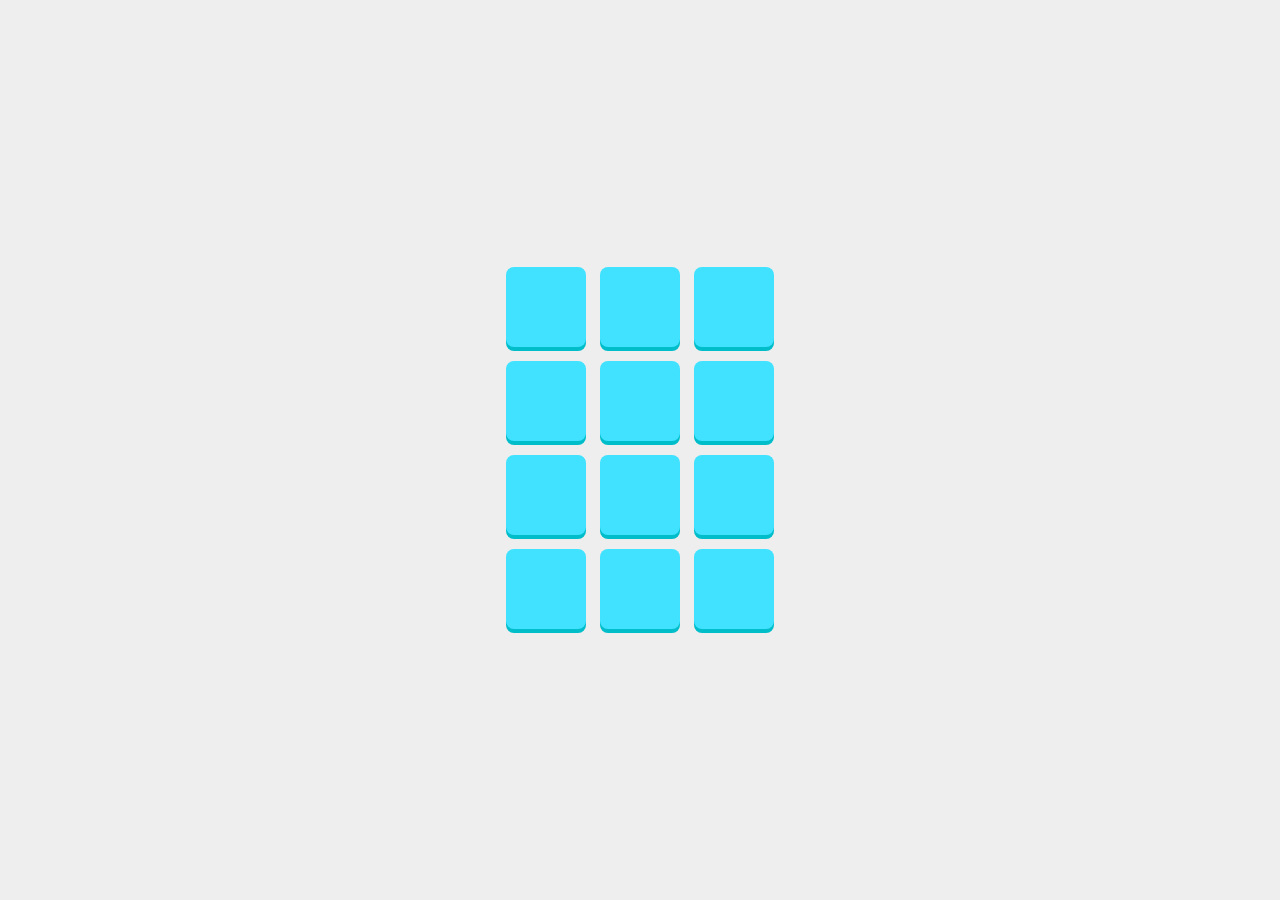
==== demo/index.html @ 3d0c560e "Add files via upload" ====
<!doctype html>
<html lang="en">

<head>
  <meta charset="utf-8" />
  <meta name="viewport" content="width=device-width, initial-scale=1.0" />
  <link rel="stylesheet" href="style.css">
  <title>audio</title>
</head>

<body touch-action="none">
  <div class="farWrapper">
    <div class="outerWrapper">
      <div class="cardWrapper">
        <div id="sine" class="card"></div>
        <div id="square" class="card"></div>
        <div id="triangle" class="card"></div>
      </div>
      <div class="cardWrapper">
        <div id="sawtooth" class="card"></div>
        <div id="noise" class="card"></div>
        <div id="sound" class="card"></div>
      </div>
      <div class="cardWrapper">
        <div id="sine_02" class="card"></div>
        <div id="square_02" class="card"></div>
        <div id="triangle_02" class="card"></div>
      </div>
      <div class="cardWrapper">
        <div id="sawtooth_02" class="card"></div>
        <div id="noise_02" class="card"></div>
        <div id="sound_02" class="card"></div>
      </div>
    </div>
  </div>
</body>
<script src="script.js"></script>
</body>

</html>
---- demo/style.css ----
html, body {
    width: 100%;
    height: 100%;
    margin: 0;
    background-color: rgb(238, 238, 238);
  }
.farWrapper {
    display: flex;
    flex-wrap: wrap;
    justify-content: center;
    align-items: center;
    height:100%;
}


.card {
    min-width: 80px;
    min-height: 80px;
    margin: 5px;
    background-color: rgb(64, 226, 255);
    border-radius: 8px;
    box-shadow: 0px 4px rgb(0, 189, 202);
    display: inline-block;
    cursor: pointer;
}
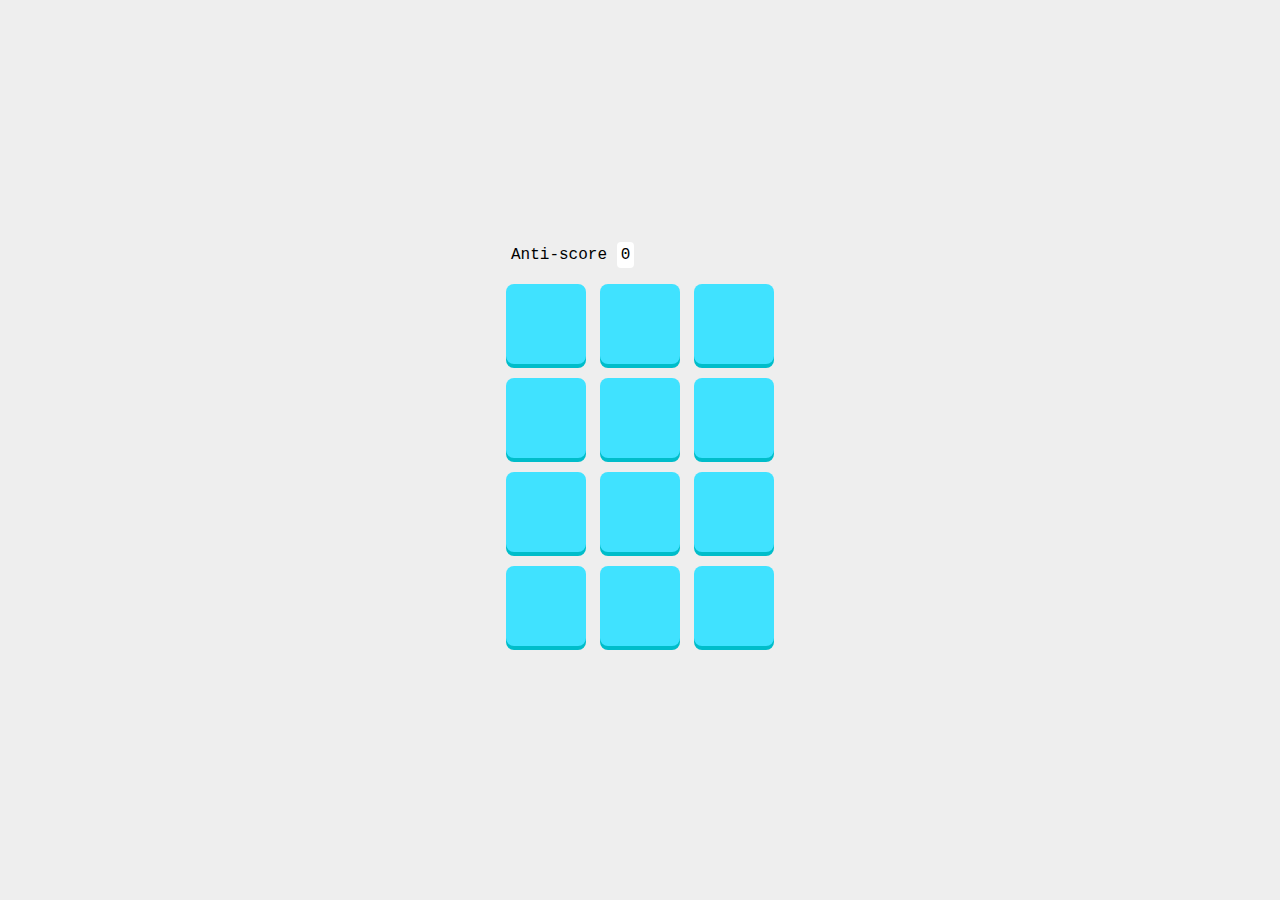
==== commit 6bccf1fa: "Add files via upload" ====
--- a/demo/index.html
+++ b/demo/index.html
@@ -10,26 +10,29 @@
 
 <body touch-action="none">
   <div class="farWrapper">
+
     <div class="outerWrapper">
+        <p>Anti-score <span class="score" id="score"></span></p>
+
       <div class="cardWrapper">
         <div id="sine" class="card"></div>
-        <div id="square" class="card"></div>
+        <div id="sound_02" class="card"></div>
         <div id="triangle" class="card"></div>
       </div>
       <div class="cardWrapper">
-        <div id="sawtooth" class="card"></div>
+        <div id="square_02" class="card"></div>
         <div id="noise" class="card"></div>
         <div id="sound" class="card"></div>
       </div>
       <div class="cardWrapper">
         <div id="sine_02" class="card"></div>
-        <div id="square_02" class="card"></div>
+        <div id="sawtooth" class="card"></div>
         <div id="triangle_02" class="card"></div>
       </div>
       <div class="cardWrapper">
         <div id="sawtooth_02" class="card"></div>
+        <div id="square" class="card"></div>
         <div id="noise_02" class="card"></div>
-        <div id="sound_02" class="card"></div>
       </div>
     </div>
   </div>
--- a/demo/style.css
+++ b/demo/style.css
@@ -4,7 +4,11 @@
     height: 100%;
     margin: 0;
     background-color: rgb(238, 238, 238);
-  }
+    -webkit-user-select: none; /* Safari */        
+    -moz-user-select: none; /* Firefox */
+    -ms-user-select: none; /* IE10+/Edge */
+    user-select: none; /* Standard */
+}
 .farWrapper {
     display: flex;
     flex-wrap: wrap;
@@ -12,8 +16,16 @@
     align-items: center;
     height:100%;
 }
+p {
+    margin: 0px 0px 15px 10px;
+    font-family: 'Courier New', Courier, monospace;
+}
+.score {
+    background-color: white;
+    padding: 4px;
+    border-radius: 4px;
 
-
+}
 .card {
     min-width: 80px;
     min-height: 80px;
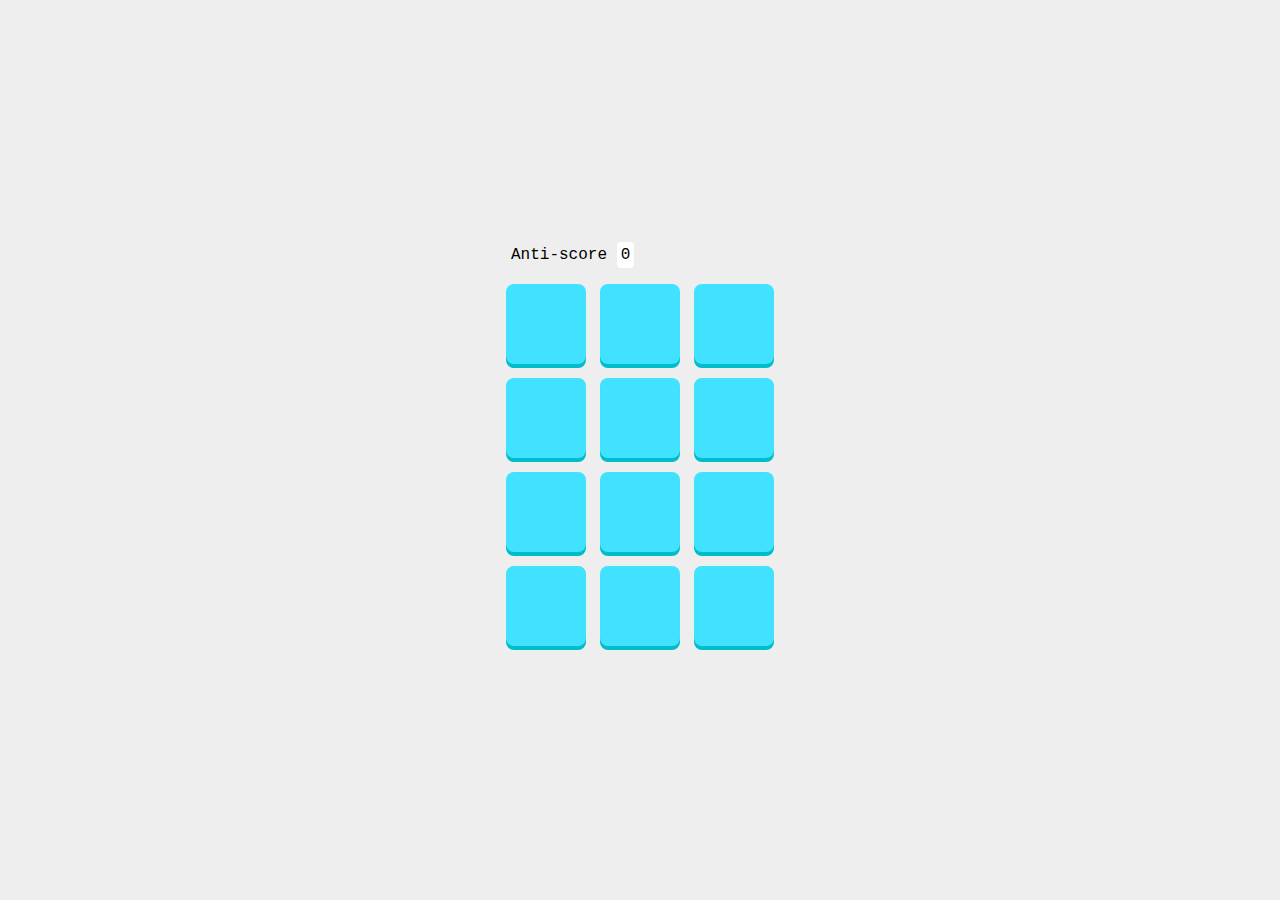
==== commit 7e910701: "Update index.html" ====
--- a/demo/index.html
+++ b/demo/index.html
@@ -5,7 +5,7 @@
   <meta charset="utf-8" />
   <meta name="viewport" content="width=device-width, initial-scale=1.0" />
   <link rel="stylesheet" href="style.css">
-  <title>audio</title>
+  <title>Audio memory</title>
 </head>
 
 <body touch-action="none">
@@ -40,4 +40,4 @@
 <script src="script.js"></script>
 </body>
 
-</html>+</html>
